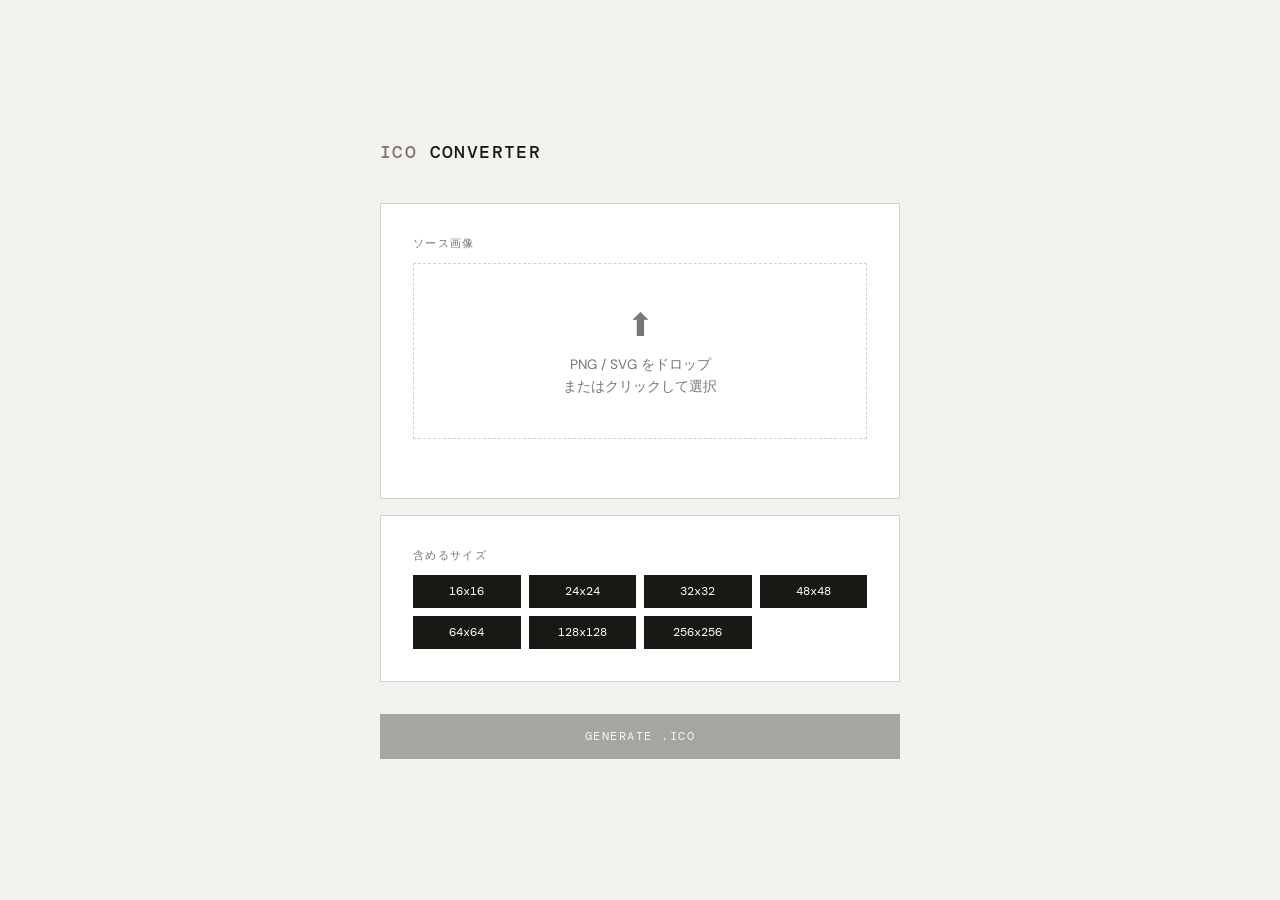
==== index.html @ e295d472 "chore_GitHub Pages用にindex.htmlへ変更[codex]" ====
<!DOCTYPE html>
<html lang="ja">
<head>
<meta charset="UTF-8">
<meta name="viewport" content="width=device-width, initial-scale=1.0">
<title>ICO Converter</title>
<style>
  @import url('https://fonts.googleapis.com/css2?family=DM+Mono:wght@400;500&family=DM+Sans:wght@300;400;500&display=swap');

  *, *::before, *::after { box-sizing: border-box; margin: 0; padding: 0; }

  :root {
    --bg: #f4f2ee;
    --surface: #ffffff;
    --border: #d6d2c8;
    --text: #1a1814;
    --muted: #7a7670;
    --accent: #1a1814;
    --highlight: #e8e0d0;
  }

  body {
    font-family: 'DM Sans', sans-serif;
    background: var(--bg);
    color: var(--text);
    min-height: 100vh;
    display: flex;
    align-items: center;
    justify-content: center;
    padding: 2rem;
  }

  .container { width: 100%; max-width: 520px; }

  h1 {
    font-family: 'DM Mono', monospace;
    font-size: 1.1rem;
    font-weight: 500;
    letter-spacing: 0.08em;
    text-transform: uppercase;
    color: var(--muted);
    margin-bottom: 2.5rem;
  }
  h1 span { color: var(--text); }

  .card {
    background: var(--surface);
    border: 1px solid var(--border);
    padding: 2rem;
    margin-bottom: 1rem;
  }

  .label {
    font-family: 'DM Mono', monospace;
    font-size: 0.7rem;
    letter-spacing: 0.12em;
    text-transform: uppercase;
    color: var(--muted);
    margin-bottom: 0.75rem;
    display: block;
  }

  .dropzone {
    border: 1.5px dashed var(--border);
    padding: 2.5rem 1.5rem;
    text-align: center;
    cursor: pointer;
    transition: background 0.15s, border-color 0.15s;
    position: relative;
  }
  .dropzone:hover, .dropzone.drag-over {
    background: var(--highlight);
    border-color: var(--accent);
  }
  .dropzone input[type="file"] {
    position: absolute;
    inset: 0;
    opacity: 0;
    cursor: pointer;
    width: 100%;
    height: 100%;
  }
  .dropzone-icon { font-size: 2rem; margin-bottom: 0.5rem; display: block; color: var(--muted); }
  .dropzone-text { font-size: 0.85rem; color: var(--muted); line-height: 1.6; }
  .file-selected {
    font-family: 'DM Mono', monospace;
    font-size: 0.8rem;
    color: var(--text);
    margin-top: 0.75rem;
    word-break: break-all;
    min-height: 1.2em;
  }

  .sizes-grid {
    display: grid;
    grid-template-columns: repeat(4, 1fr);
    gap: 0.5rem;
  }
  .size-item { position: relative; }
  .size-item input[type="checkbox"] { position: absolute; opacity: 0; width: 0; height: 0; }
  .size-item label {
    display: flex;
    align-items: center;
    justify-content: center;
    padding: 0.5rem 0.25rem;
    border: 1px solid var(--border);
    font-family: 'DM Mono', monospace;
    font-size: 0.72rem;
    color: var(--muted);
    cursor: pointer;
    transition: all 0.12s;
    user-select: none;
  }
  .size-item input:checked + label {
    background: var(--accent);
    border-color: var(--accent);
    color: #fff;
  }
  .size-item label:hover { border-color: var(--accent); color: var(--text); }

  .btn {
    width: 100%;
    padding: 0.9rem;
    background: var(--accent);
    color: #fff;
    border: none;
    font-family: 'DM Mono', monospace;
    font-size: 0.78rem;
    letter-spacing: 0.12em;
    text-transform: uppercase;
    cursor: pointer;
    transition: opacity 0.15s;
    margin-top: 1rem;
  }
  .btn:hover { opacity: 0.85; }
  .btn:disabled { opacity: 0.35; cursor: not-allowed; }

  .message {
    font-family: 'DM Mono', monospace;
    font-size: 0.75rem;
    padding: 0.75rem 1rem;
    margin-top: 1rem;
    display: none;
  }
  .message.error { background: #fff0f0; border: 1px solid #f0c0c0; color: #c0392b; display: block; }
  .message.success { background: #f0fff4; border: 1px solid #b0dfc0; color: #27ae60; display: block; }
</style>
</head>
<body>
<div class="container">
  <h1>ICO <span>Converter</span></h1>

  <div class="card">
    <span class="label">ソース画像</span>
    <div class="dropzone" id="dropzone">
      <input type="file" id="fileInput" accept=".png,.svg,.jpg,.jpeg">
      <span class="dropzone-icon">⬆</span>
      <div class="dropzone-text">PNG / SVG をドロップ<br>またはクリックして選択</div>
    </div>
    <div class="file-selected" id="fileName"></div>
  </div>

  <div class="card">
    <span class="label">含めるサイズ</span>
    <div class="sizes-grid" id="sizesGrid"></div>
  </div>

  <button class="btn" id="convertBtn" disabled>Generate .ico</button>
  <div class="message" id="message"></div>
</div>

<script>
const SIZES = [16, 24, 32, 48, 64, 128, 256];

// サイズチェックボックス生成
const grid = document.getElementById('sizesGrid');
SIZES.forEach(s => {
  const item = document.createElement('div');
  item.className = 'size-item';
  item.innerHTML = `<input type="checkbox" id="s${s}" value="${s}" checked><label for="s${s}">${s}x${s}</label>`;
  grid.appendChild(item);
});

const fileInput = document.getElementById('fileInput');
const dropzone = document.getElementById('dropzone');
const fileNameEl = document.getElementById('fileName');
const convertBtn = document.getElementById('convertBtn');
const messageEl = document.getElementById('message');

let selectedFile = null;

fileInput.addEventListener('change', () => {
  if (fileInput.files[0]) setFile(fileInput.files[0]);
});

dropzone.addEventListener('dragover', e => { e.preventDefault(); dropzone.classList.add('drag-over'); });
dropzone.addEventListener('dragleave', () => dropzone.classList.remove('drag-over'));
dropzone.addEventListener('drop', e => {
  e.preventDefault();
  dropzone.classList.remove('drag-over');
  if (e.dataTransfer.files[0]) setFile(e.dataTransfer.files[0]);
});

function setFile(f) {
  selectedFile = f;
  fileNameEl.textContent = f.name;
  convertBtn.disabled = false;
  hideMessage();
}

function hideMessage() { messageEl.className = 'message'; messageEl.textContent = ''; }
function showMessage(text, type) { messageEl.className = `message ${type}`; messageEl.textContent = text; }

// ---- ICO builder ----
function buildIco(entries) {
  // entries: [{width, height, pngBuffer: ArrayBuffer}]
  const count = entries.length;
  const FILE_HEADER = 6;
  const DIR_SIZE = 16;
  const headerSize = FILE_HEADER + DIR_SIZE * count;
  const totalSize = headerSize + entries.reduce((s, e) => s + e.pngBuffer.byteLength, 0);

  const buf = new ArrayBuffer(totalSize);
  const view = new DataView(buf);
  const bytes = new Uint8Array(buf);

  view.setUint16(0, 0, true);
  view.setUint16(2, 1, true);
  view.setUint16(4, count, true);

  let dataOffset = headerSize;
  entries.forEach((entry, i) => {
    const d = FILE_HEADER + DIR_SIZE * i;
    view.setUint8(d,   entry.width  >= 256 ? 0 : entry.width);
    view.setUint8(d+1, entry.height >= 256 ? 0 : entry.height);
    view.setUint8(d+2, 0);
    view.setUint8(d+3, 0);
    view.setUint16(d+4, 0, true);
    view.setUint16(d+6, 32, true);
    view.setUint32(d+8,  entry.pngBuffer.byteLength, true);
    view.setUint32(d+12, dataOffset, true);
    bytes.set(new Uint8Array(entry.pngBuffer), dataOffset);
    dataOffset += entry.pngBuffer.byteLength;
  });
  return buf;
}

// 画像をCanvasでリサイズしてPNG ArrayBufferを得る
function renderToPng(img, size) {
  return new Promise(resolve => {
    const canvas = document.createElement('canvas');
    canvas.width = size;
    canvas.height = size;
    const ctx = canvas.getContext('2d');
    ctx.clearRect(0, 0, size, size);
    ctx.drawImage(img, 0, 0, size, size);
    canvas.toBlob(blob => {
      blob.arrayBuffer().then(resolve);
    }, 'image/png');
  });
}

// SVGをImageとして読み込む
function loadSvg(file) {
  return new Promise((resolve, reject) => {
    const reader = new FileReader();
    reader.onload = e => {
      const img = new Image();
      // SVGはサイズ指定がないと小さくなるので大きめに
      const blob = new Blob([e.target.result], {type: 'image/svg+xml'});
      const url = URL.createObjectURL(blob);
      img.onload = () => { URL.revokeObjectURL(url); resolve(img); };
      img.onerror = reject;
      img.src = url;
    };
    reader.onerror = reject;
    reader.readAsText(file);
  });
}

// PNG/JPGをImageとして読み込む
function loadImage(file) {
  return new Promise((resolve, reject) => {
    const url = URL.createObjectURL(file);
    const img = new Image();
    img.onload = () => { URL.revokeObjectURL(url); resolve(img); };
    img.onerror = reject;
    img.src = url;
  });
}

convertBtn.addEventListener('click', async () => {
  if (!selectedFile) return;

  const sizes = [...document.querySelectorAll('#sizesGrid input:checked')].map(c => parseInt(c.value));
  if (sizes.length === 0) { showMessage('サイズを1つ以上選択してください', 'error'); return; }

  convertBtn.disabled = true;
  convertBtn.textContent = 'Generating...';
  hideMessage();

  try {
    const ext = selectedFile.name.split('.').pop().toLowerCase();
    const img = ext === 'svg' ? await loadSvg(selectedFile) : await loadImage(selectedFile);

    const entries = await Promise.all(
      sizes.map(async size => ({
        width: size,
        height: size,
        pngBuffer: await renderToPng(img, size)
      }))
    );

    const icoBuffer = buildIco(entries);
    const blob = new Blob([icoBuffer], { type: 'image/x-icon' });
    const a = document.createElement('a');
    a.href = URL.createObjectURL(blob);
    const baseName = selectedFile.name.replace(/\.[^.]+$/, '');
    a.download = `${baseName}.ico`;
    a.click();
    setTimeout(() => URL.revokeObjectURL(a.href), 1000);

    showMessage('生成完了。ダウンロードが始まります。', 'success');
  } catch (e) {
    showMessage('変換中にエラーが発生しました: ' + e.message, 'error');
  } finally {
    convertBtn.disabled = false;
    convertBtn.textContent = 'Generate .ico';
  }
});
</script>
</body>
</html>
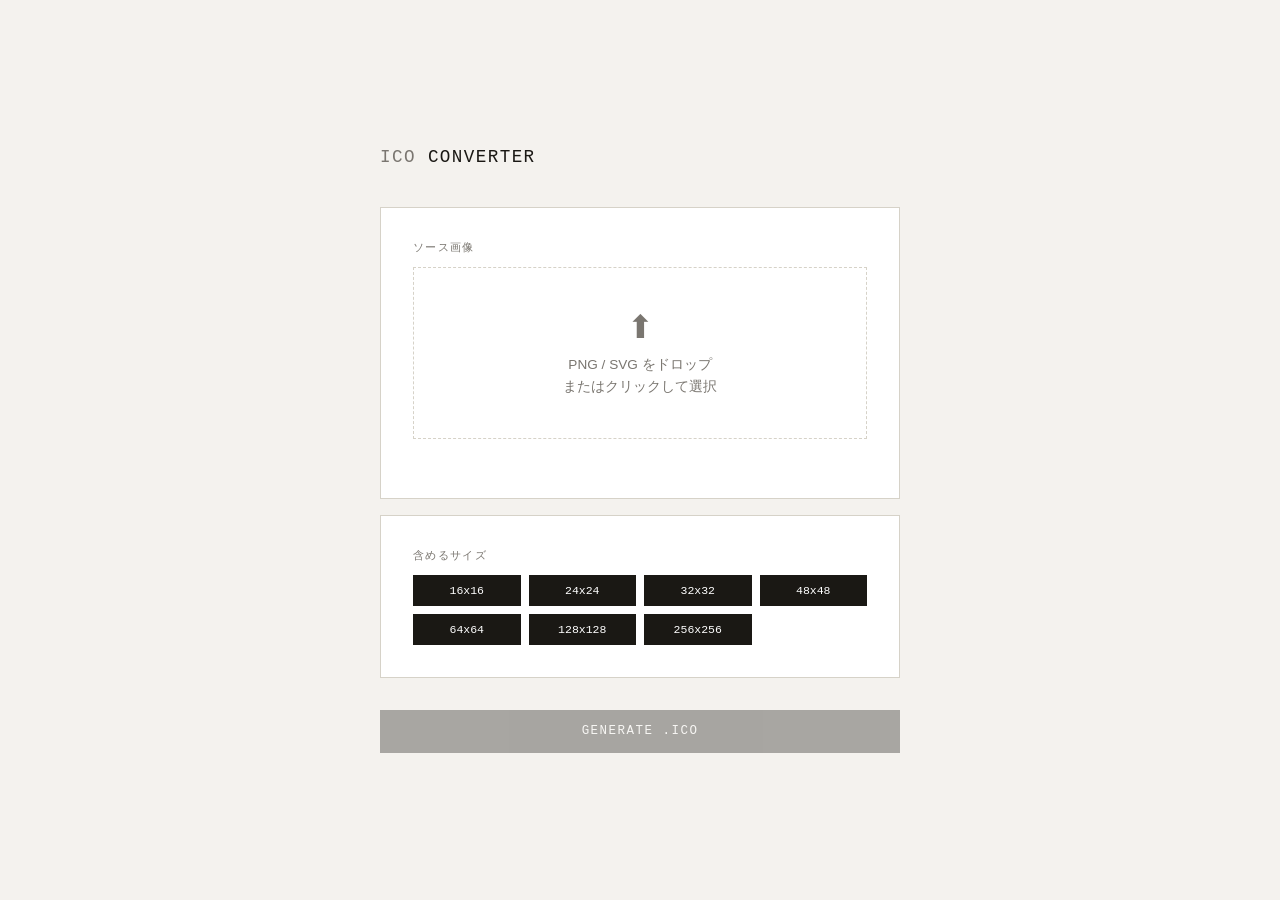
==== commit dd079eb0: "update_Google Fontsをシステムフォントへ変更[codex]" ====
--- a/index.html
+++ b/index.html
@@ -5,8 +5,6 @@
 <meta name="viewport" content="width=device-width, initial-scale=1.0">
 <title>ICO Converter</title>
 <style>
-  @import url('https://fonts.googleapis.com/css2?family=DM+Mono:wght@400;500&family=DM+Sans:wght@300;400;500&display=swap');
-
   *, *::before, *::after { box-sizing: border-box; margin: 0; padding: 0; }
 
   :root {
@@ -17,10 +15,12 @@
     --muted: #7a7670;
     --accent: #1a1814;
     --highlight: #e8e0d0;
+    --font-sans: -apple-system, BlinkMacSystemFont, "Segoe UI", sans-serif;
+    --font-mono: ui-monospace, SFMono-Regular, Consolas, "Liberation Mono", monospace;
   }
 
   body {
-    font-family: 'DM Sans', sans-serif;
+    font-family: var(--font-sans);
     background: var(--bg);
     color: var(--text);
     min-height: 100vh;
@@ -33,7 +33,7 @@
   .container { width: 100%; max-width: 520px; }
 
   h1 {
-    font-family: 'DM Mono', monospace;
+    font-family: var(--font-mono);
     font-size: 1.1rem;
     font-weight: 500;
     letter-spacing: 0.08em;
@@ -51,7 +51,7 @@
   }
 
   .label {
-    font-family: 'DM Mono', monospace;
+    font-family: var(--font-mono);
     font-size: 0.7rem;
     letter-spacing: 0.12em;
     text-transform: uppercase;
@@ -83,7 +83,7 @@
   .dropzone-icon { font-size: 2rem; margin-bottom: 0.5rem; display: block; color: var(--muted); }
   .dropzone-text { font-size: 0.85rem; color: var(--muted); line-height: 1.6; }
   .file-selected {
-    font-family: 'DM Mono', monospace;
+    font-family: var(--font-mono);
     font-size: 0.8rem;
     color: var(--text);
     margin-top: 0.75rem;
@@ -104,7 +104,7 @@
     justify-content: center;
     padding: 0.5rem 0.25rem;
     border: 1px solid var(--border);
-    font-family: 'DM Mono', monospace;
+    font-family: var(--font-mono);
     font-size: 0.72rem;
     color: var(--muted);
     cursor: pointer;
@@ -124,7 +124,7 @@
     background: var(--accent);
     color: #fff;
     border: none;
-    font-family: 'DM Mono', monospace;
+    font-family: var(--font-mono);
     font-size: 0.78rem;
     letter-spacing: 0.12em;
     text-transform: uppercase;
@@ -136,7 +136,7 @@
   .btn:disabled { opacity: 0.35; cursor: not-allowed; }
 
   .message {
-    font-family: 'DM Mono', monospace;
+    font-family: var(--font-mono);
     font-size: 0.75rem;
     padding: 0.75rem 1rem;
     margin-top: 1rem;
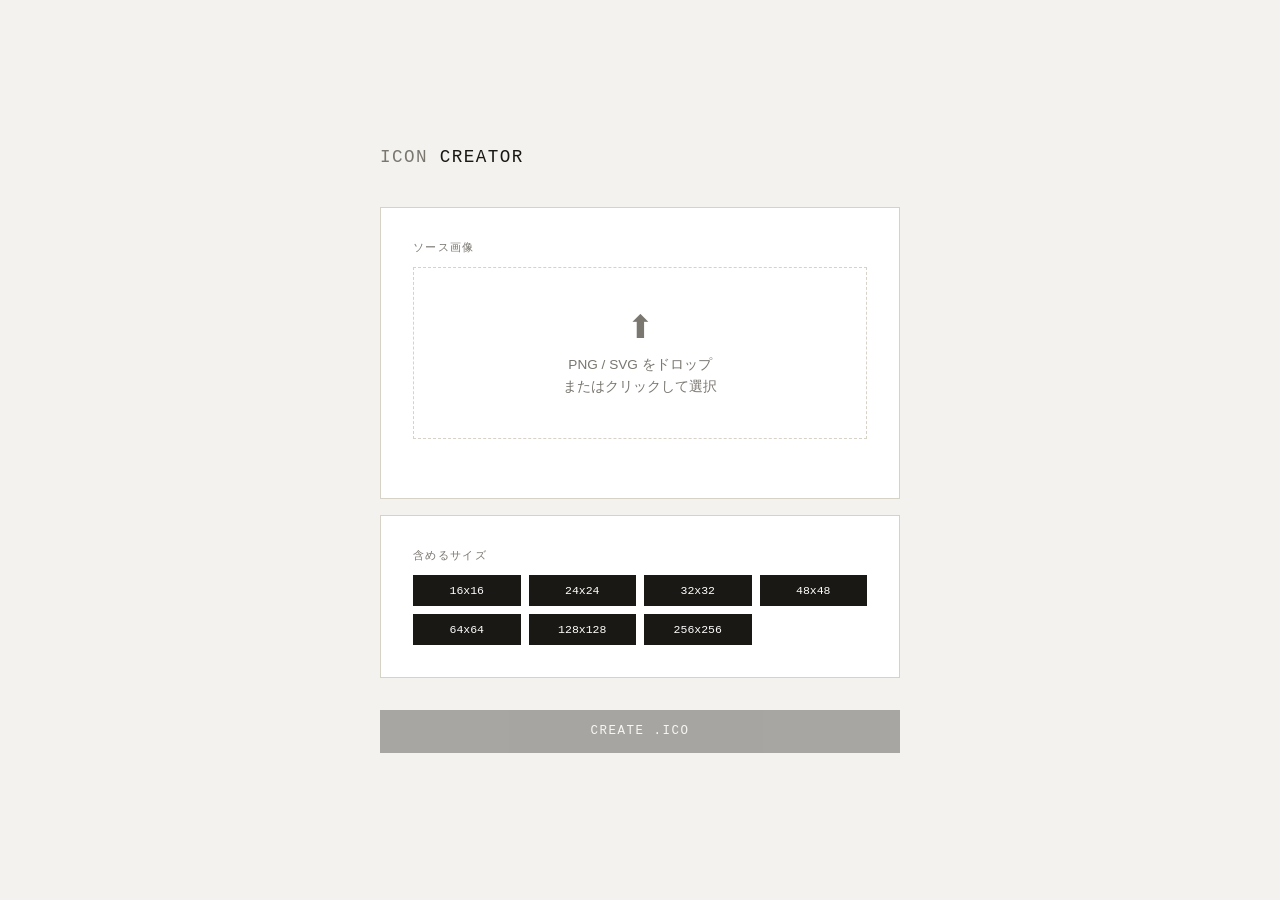
==== commit 9c96d32b: "update_名称をIcon Creatorに統一[codex]" ====
--- a/index.html
+++ b/index.html
@@ -3,7 +3,7 @@
 <head>
 <meta charset="UTF-8">
 <meta name="viewport" content="width=device-width, initial-scale=1.0">
-<title>ICO Converter</title>
+<title>Icon Creator</title>
 <style>
   *, *::before, *::after { box-sizing: border-box; margin: 0; padding: 0; }
 
@@ -148,7 +148,7 @@
 </head>
 <body>
 <div class="container">
-  <h1>ICO <span>Converter</span></h1>
+  <h1>ICON <span>CREATOR</span></h1>
 
   <div class="card">
     <span class="label">ソース画像</span>
@@ -165,7 +165,7 @@
     <div class="sizes-grid" id="sizesGrid"></div>
   </div>
 
-  <button class="btn" id="convertBtn" disabled>Generate .ico</button>
+  <button class="btn" id="createBtn" disabled>Create .ico</button>
   <div class="message" id="message"></div>
 </div>
 
@@ -184,7 +184,7 @@
 const fileInput = document.getElementById('fileInput');
 const dropzone = document.getElementById('dropzone');
 const fileNameEl = document.getElementById('fileName');
-const convertBtn = document.getElementById('convertBtn');
+const createBtn = document.getElementById('createBtn');
 const messageEl = document.getElementById('message');
 
 let selectedFile = null;
@@ -204,7 +204,7 @@
 function setFile(f) {
   selectedFile = f;
   fileNameEl.textContent = f.name;
-  convertBtn.disabled = false;
+  createBtn.disabled = false;
   hideMessage();
 }
 
@@ -289,14 +289,14 @@
   });
 }
 
-convertBtn.addEventListener('click', async () => {
+createBtn.addEventListener('click', async () => {
   if (!selectedFile) return;
 
   const sizes = [...document.querySelectorAll('#sizesGrid input:checked')].map(c => parseInt(c.value));
   if (sizes.length === 0) { showMessage('サイズを1つ以上選択してください', 'error'); return; }
 
-  convertBtn.disabled = true;
-  convertBtn.textContent = 'Generating...';
+  createBtn.disabled = true;
+  createBtn.textContent = 'Creating...';
   hideMessage();
 
   try {
@@ -324,8 +324,8 @@
   } catch (e) {
     showMessage('変換中にエラーが発生しました: ' + e.message, 'error');
   } finally {
-    convertBtn.disabled = false;
-    convertBtn.textContent = 'Generate .ico';
+    createBtn.disabled = false;
+    createBtn.textContent = 'Create .ico';
   }
 });
 </script>
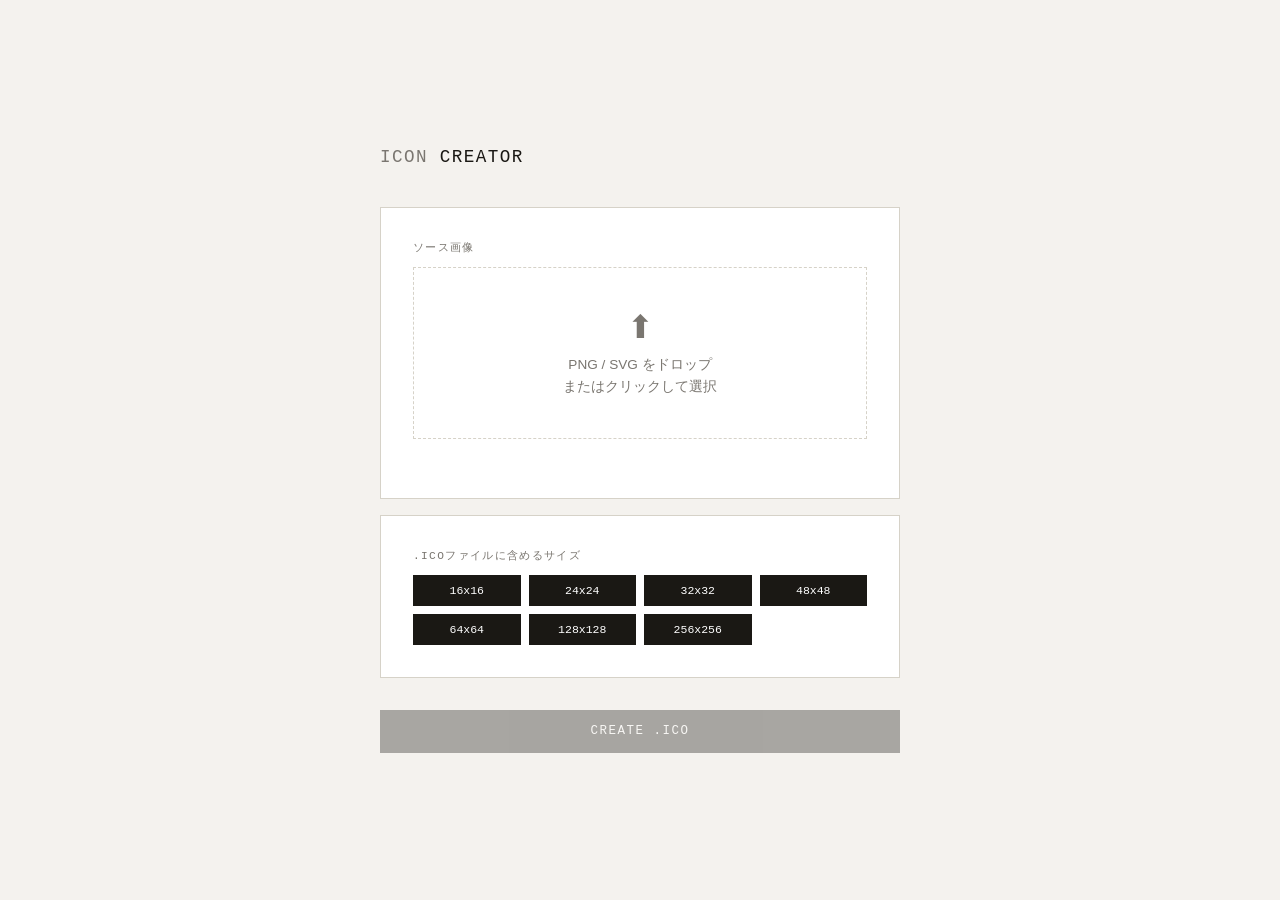
==== commit d03f50b7: "update_サイズ選択ラベルを明確化[codex]" ====
--- a/index.html
+++ b/index.html
@@ -161,7 +161,7 @@
   </div>
 
   <div class="card">
-    <span class="label">含めるサイズ</span>
+    <span class="label">.icoファイルに含めるサイズ</span>
     <div class="sizes-grid" id="sizesGrid"></div>
   </div>
 
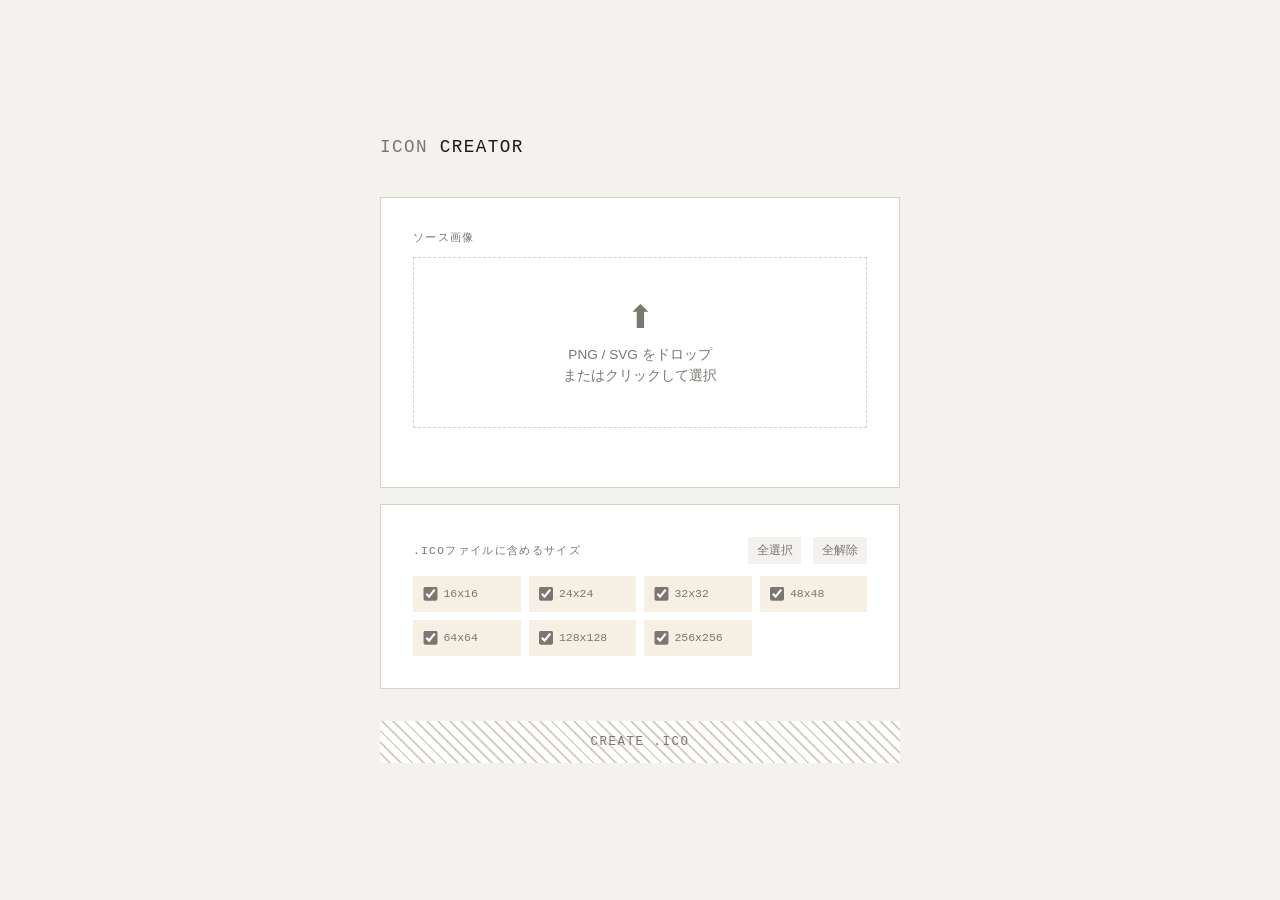
==== commit 0ea4cf20: "update_色情報をcssに分離し見た目を調整。" ====
--- a/index.html
+++ b/index.html
@@ -4,147 +4,7 @@
 <meta charset="UTF-8">
 <meta name="viewport" content="width=device-width, initial-scale=1.0">
 <title>Icon Creator</title>
-<style>
-  *, *::before, *::after { box-sizing: border-box; margin: 0; padding: 0; }
-
-  :root {
-    --bg: #f4f2ee;
-    --surface: #ffffff;
-    --border: #d6d2c8;
-    --text: #1a1814;
-    --muted: #7a7670;
-    --accent: #1a1814;
-    --highlight: #e8e0d0;
-    --font-sans: -apple-system, BlinkMacSystemFont, "Segoe UI", sans-serif;
-    --font-mono: ui-monospace, SFMono-Regular, Consolas, "Liberation Mono", monospace;
-  }
-
-  body {
-    font-family: var(--font-sans);
-    background: var(--bg);
-    color: var(--text);
-    min-height: 100vh;
-    display: flex;
-    align-items: center;
-    justify-content: center;
-    padding: 2rem;
-  }
-
-  .container { width: 100%; max-width: 520px; }
-
-  h1 {
-    font-family: var(--font-mono);
-    font-size: 1.1rem;
-    font-weight: 500;
-    letter-spacing: 0.08em;
-    text-transform: uppercase;
-    color: var(--muted);
-    margin-bottom: 2.5rem;
-  }
-  h1 span { color: var(--text); }
-
-  .card {
-    background: var(--surface);
-    border: 1px solid var(--border);
-    padding: 2rem;
-    margin-bottom: 1rem;
-  }
-
-  .label {
-    font-family: var(--font-mono);
-    font-size: 0.7rem;
-    letter-spacing: 0.12em;
-    text-transform: uppercase;
-    color: var(--muted);
-    margin-bottom: 0.75rem;
-    display: block;
-  }
-
-  .dropzone {
-    border: 1.5px dashed var(--border);
-    padding: 2.5rem 1.5rem;
-    text-align: center;
-    cursor: pointer;
-    transition: background 0.15s, border-color 0.15s;
-    position: relative;
-  }
-  .dropzone:hover, .dropzone.drag-over {
-    background: var(--highlight);
-    border-color: var(--accent);
-  }
-  .dropzone input[type="file"] {
-    position: absolute;
-    inset: 0;
-    opacity: 0;
-    cursor: pointer;
-    width: 100%;
-    height: 100%;
-  }
-  .dropzone-icon { font-size: 2rem; margin-bottom: 0.5rem; display: block; color: var(--muted); }
-  .dropzone-text { font-size: 0.85rem; color: var(--muted); line-height: 1.6; }
-  .file-selected {
-    font-family: var(--font-mono);
-    font-size: 0.8rem;
-    color: var(--text);
-    margin-top: 0.75rem;
-    word-break: break-all;
-    min-height: 1.2em;
-  }
-
-  .sizes-grid {
-    display: grid;
-    grid-template-columns: repeat(4, 1fr);
-    gap: 0.5rem;
-  }
-  .size-item { position: relative; }
-  .size-item input[type="checkbox"] { position: absolute; opacity: 0; width: 0; height: 0; }
-  .size-item label {
-    display: flex;
-    align-items: center;
-    justify-content: center;
-    padding: 0.5rem 0.25rem;
-    border: 1px solid var(--border);
-    font-family: var(--font-mono);
-    font-size: 0.72rem;
-    color: var(--muted);
-    cursor: pointer;
-    transition: all 0.12s;
-    user-select: none;
-  }
-  .size-item input:checked + label {
-    background: var(--accent);
-    border-color: var(--accent);
-    color: #fff;
-  }
-  .size-item label:hover { border-color: var(--accent); color: var(--text); }
-
-  .btn {
-    width: 100%;
-    padding: 0.9rem;
-    background: var(--accent);
-    color: #fff;
-    border: none;
-    font-family: var(--font-mono);
-    font-size: 0.78rem;
-    letter-spacing: 0.12em;
-    text-transform: uppercase;
-    cursor: pointer;
-    transition: opacity 0.15s;
-    margin-top: 1rem;
-  }
-  .btn:hover { opacity: 0.85; }
-  .btn:disabled { opacity: 0.35; cursor: not-allowed; }
-
-  .message {
-    font-family: var(--font-mono);
-    font-size: 0.75rem;
-    padding: 0.75rem 1rem;
-    margin-top: 1rem;
-    display: none;
-  }
-  .message.error { background: #fff0f0; border: 1px solid #f0c0c0; color: #c0392b; display: block; }
-  .message.success { background: #f0fff4; border: 1px solid #b0dfc0; color: #27ae60; display: block; }
-</style>
+<link rel="stylesheet" href="styles.css">
 </head>
 <body>
 <div class="container">
@@ -161,7 +21,13 @@
   </div>
 
   <div class="card">
-    <span class="label">.icoファイルに含めるサイズ</span>
+    <div class="section-header">
+      <span class="label">.icoファイルに含めるサイズ</span>
+      <div class="selection-actions">
+        <button class="selection-action" id="selectAllBtn" type="button">全選択</button>
+        <button class="selection-action" id="clearAllBtn" type="button">全解除</button>
+      </div>
+    </div>
     <div class="sizes-grid" id="sizesGrid"></div>
   </div>
 
@@ -186,6 +52,8 @@
 const fileNameEl = document.getElementById('fileName');
 const createBtn = document.getElementById('createBtn');
 const messageEl = document.getElementById('message');
+const selectAllBtn = document.getElementById('selectAllBtn');
+const clearAllBtn = document.getElementById('clearAllBtn');
 
 let selectedFile = null;
 
@@ -210,6 +78,16 @@
 
 function hideMessage() { messageEl.className = 'message'; messageEl.textContent = ''; }
 function showMessage(text, type) { messageEl.className = `message ${type}`; messageEl.textContent = text; }
+
+function setAllSizes(checked) {
+  document.querySelectorAll('#sizesGrid input[type="checkbox"]').forEach(input => {
+    input.checked = checked;
+  });
+  hideMessage();
+}
+
+selectAllBtn.addEventListener('click', () => setAllSizes(true));
+clearAllBtn.addEventListener('click', () => setAllSizes(false));
 
 // ---- ICO builder ----
 function buildIco(entries) {
--- a/styles.css
+++ b/styles.css
@@ -0,0 +1,243 @@
+:root {
+  /* アプリ全体の基本色 */
+  --bg: #f4f2ee;
+  --surface: #ffffff;
+  --border: #d6d2c8;
+  --text: #1a1814;
+  --muted: #7a7670;
+  --subtle-text: #aaa69f;
+  --accent: #1a1814;
+  --highlight: #f6f0e4;
+
+  /* サイズ選択タイル: 未選択／選択／ホバー時の色 */
+  --size-option-text: var(--subtle-text);
+  --size-option-selected-text: var(--muted);
+  --size-option-selected-bg: var(--highlight);
+  --size-option-hover-bg: var(--bg);
+  --size-checkbox-color: var(--muted);
+
+  /* 「全選択」「全解除」ボタンの色 */
+  --selection-action-text: var(--muted);
+  --selection-action-bg: var(--bg);
+  --selection-action-hover-text: var(--text);
+  --selection-action-hover-bg: #eae7e0;
+
+  /* 「Create .ico」ボタンの色 */
+  --create-button-text: #ffffff;
+  --create-button-bg: var(--accent);
+  --create-button-hover-opacity: 0.85;
+  --create-button-disabled-text: var(--muted);
+  --create-button-disabled-bg: var(--surface);
+  --create-button-disabled-stripe: var(--border);
+
+  /* 成功・エラーメッセージの色 */
+  --error-message-bg: #fff0f0;
+  --error-message-border: #f0c0c0;
+  --error-message-text: #c0392b;
+  --success-message-bg: #f0fff4;
+  --success-message-border: #b0dfc0;
+  --success-message-text: #27ae60;
+
+  /* フォント設定 */
+  --font-sans: -apple-system, BlinkMacSystemFont, "Segoe UI", sans-serif;
+  --font-mono: ui-monospace, SFMono-Regular, Consolas, "Liberation Mono", monospace;
+}
+
+  *, *::before, *::after { box-sizing: border-box; margin: 0; padding: 0; }
+
+  body {
+    font-family: var(--font-sans);
+    background: var(--bg);
+    color: var(--text);
+    min-height: 100vh;
+    display: flex;
+    align-items: center;
+    justify-content: center;
+    padding: 2rem;
+  }
+
+  .container { width: 100%; max-width: 520px; }
+
+  h1 {
+    font-family: var(--font-mono);
+    font-size: 1.1rem;
+    font-weight: 500;
+    letter-spacing: 0.08em;
+    text-transform: uppercase;
+    color: var(--muted);
+    margin-bottom: 2.5rem;
+  }
+  h1 span { color: var(--text); }
+
+  .card {
+    background: var(--surface);
+    border: 1px solid var(--border);
+    padding: 2rem;
+    margin-bottom: 1rem;
+  }
+
+  .label {
+    font-family: var(--font-mono);
+    font-size: 0.7rem;
+    letter-spacing: 0.12em;
+    text-transform: uppercase;
+    color: var(--muted);
+    margin-bottom: 0.75rem;
+    display: block;
+  }
+
+  .section-header {
+    display: flex;
+    align-items: center;
+    justify-content: space-between;
+    gap: 1rem;
+    margin-bottom: 0.75rem;
+  }
+  .section-header .label { margin-bottom: 0; }
+  .selection-actions { display: flex; gap: 0.75rem; }
+  .selection-action {
+    appearance: none;
+    padding: 0.35rem 0.55rem;
+    border: none;
+    background: var(--selection-action-bg);
+    color: var(--selection-action-text);
+    font-family: var(--font-sans);
+    font-size: 0.72rem;
+    cursor: pointer;
+    transition: background 0.12s, color 0.12s;
+  }
+  .selection-action:hover {
+    background: var(--selection-action-hover-bg);
+    color: var(--selection-action-hover-text);
+  }
+  .selection-action:focus-visible { outline: 2px solid var(--accent); outline-offset: 3px; }
+
+  .dropzone {
+    border: 1.5px dashed var(--border);
+    padding: 2.5rem 1.5rem;
+    text-align: center;
+    cursor: pointer;
+    transition: background 0.15s, border-color 0.15s;
+    position: relative;
+  }
+  .dropzone:hover, .dropzone.drag-over {
+    background: var(--highlight);
+    border-color: var(--accent);
+  }
+  .dropzone input[type="file"] {
+    position: absolute;
+    inset: 0;
+    opacity: 0;
+    cursor: pointer;
+    width: 100%;
+    height: 100%;
+  }
+  .dropzone-icon { font-size: 2rem; margin-bottom: 0.5rem; display: block; color: var(--muted); }
+  .dropzone-text { font-size: 0.85rem; color: var(--muted); line-height: 1.6; }
+  .file-selected {
+    font-family: var(--font-mono);
+    font-size: 0.8rem;
+    color: var(--muted);
+    margin-top: 0.75rem;
+    word-break: break-all;
+    min-height: 1.2em;
+  }
+
+  .sizes-grid {
+    display: grid;
+    grid-template-columns: repeat(4, 1fr);
+    gap: 0.5rem;
+  }
+  .size-item { position: relative; }
+  .size-item input[type="checkbox"] {
+    position: absolute;
+    left: 0.65rem;
+    top: 50%;
+    z-index: 1;
+    width: 0.9rem;
+    height: 0.9rem;
+    margin: 0;
+    accent-color: var(--size-checkbox-color);
+    cursor: pointer;
+    transform: translateY(-50%);
+  }
+  .size-item label {
+    display: flex;
+    align-items: center;
+    justify-content: flex-start;
+    min-height: 2.25rem;
+    padding: 0.5rem 0.35rem 0.5rem 1.9rem;
+    border: none;
+    font-family: var(--font-mono);
+    font-size: 0.72rem;
+    color: var(--size-option-text);
+    cursor: pointer;
+    transition: all 0.12s;
+    user-select: none;
+  }
+  .size-item input:checked + label {
+    background: var(--size-option-selected-bg);
+    color: var(--size-option-selected-text);
+  }
+  .size-item label:hover {
+    background: var(--size-option-hover-bg);
+    color: var(--size-option-text);
+  }
+  .size-item input:focus-visible + label { outline: 2px solid var(--accent); outline-offset: 2px; }
+
+  .btn {
+    width: 100%;
+    padding: 0.9rem;
+    background: var(--create-button-bg);
+    color: var(--create-button-text);
+    border: none;
+    font-family: var(--font-mono);
+    font-size: 0.78rem;
+    letter-spacing: 0.12em;
+    text-transform: uppercase;
+    cursor: pointer;
+    transition: opacity 0.15s;
+    margin-top: 1rem;
+  }
+  .btn:hover { opacity: var(--create-button-hover-opacity); }
+  .btn:disabled {
+    background-color: var(--create-button-disabled-bg);
+    background-image: repeating-linear-gradient(
+      45deg,
+      transparent 0,
+      transparent 6px,
+      var(--create-button-disabled-stripe) 6px,
+      var(--create-button-disabled-stripe) 8px
+    );
+    color: var(--create-button-disabled-text);
+    opacity: 1;
+    cursor: not-allowed;
+  }
+
+  .message {
+    font-family: var(--font-mono);
+    font-size: 0.75rem;
+    padding: 0.75rem 1rem;
+    margin-top: 1rem;
+    display: none;
+  }
+  .message.error {
+    background: var(--error-message-bg);
+    border: 1px solid var(--error-message-border);
+    color: var(--error-message-text);
+    display: block;
+  }
+  .message.success {
+    background: var(--success-message-bg);
+    border: 1px solid var(--success-message-border);
+    color: var(--success-message-text);
+    display: block;
+  }
+
+  @media (max-width: 480px) {
+    body { padding: 1rem; }
+    .card { padding: 1.25rem; }
+    .sizes-grid { grid-template-columns: repeat(2, 1fr); }
+    .section-header { align-items: flex-start; }
+    .selection-actions { flex-shrink: 0; }
+  }
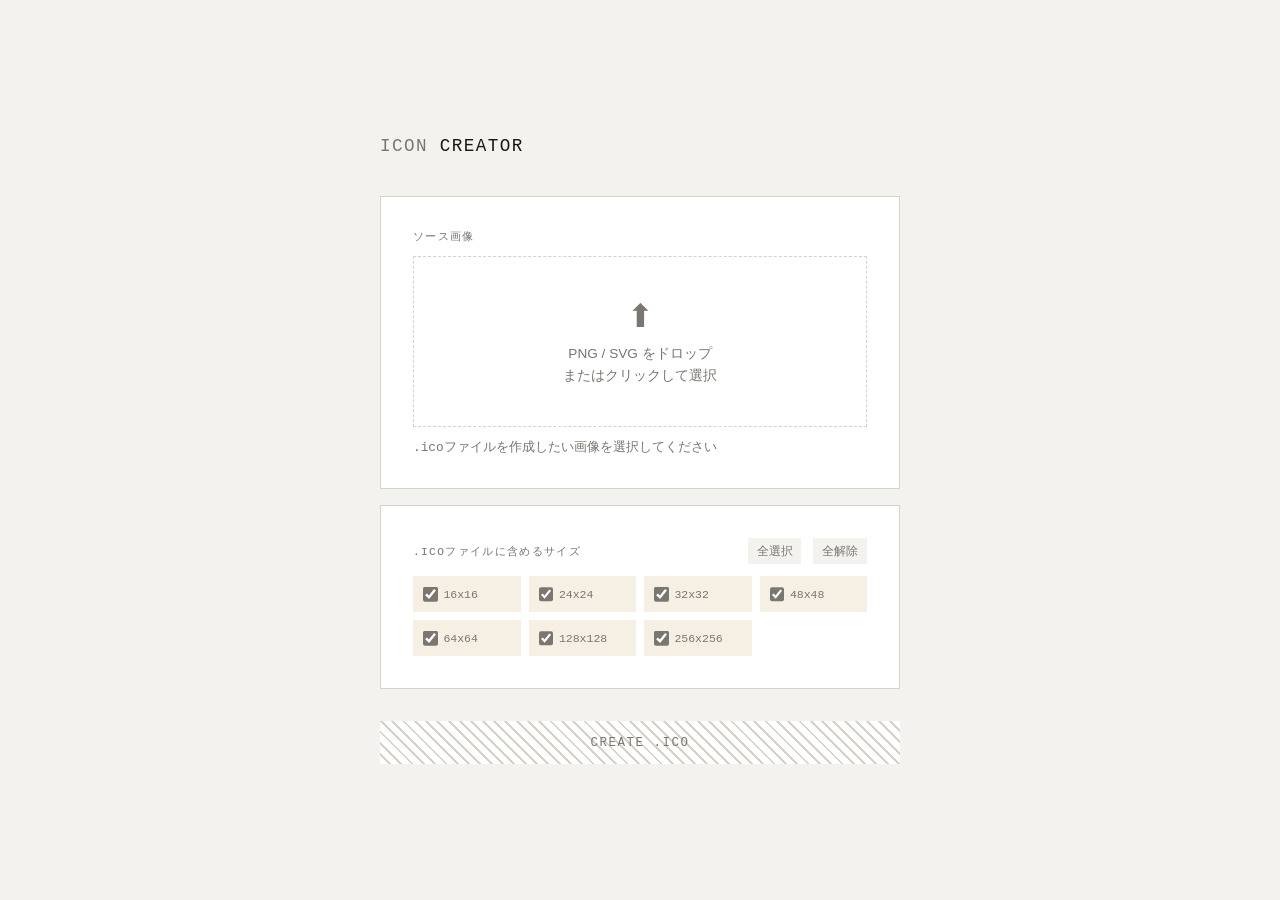
==== commit 2eb80a95: "update_画像未選択時の文言を追加。" ====
--- a/index.html
+++ b/index.html
@@ -17,7 +17,7 @@
       <span class="dropzone-icon">⬆</span>
       <div class="dropzone-text">PNG / SVG をドロップ<br>またはクリックして選択</div>
     </div>
-    <div class="file-selected" id="fileName"></div>
+    <div class="file-selected" id="fileName" aria-live="polite">.icoファイルを作成したい画像を選択してください</div>
   </div>
 
   <div class="card">
